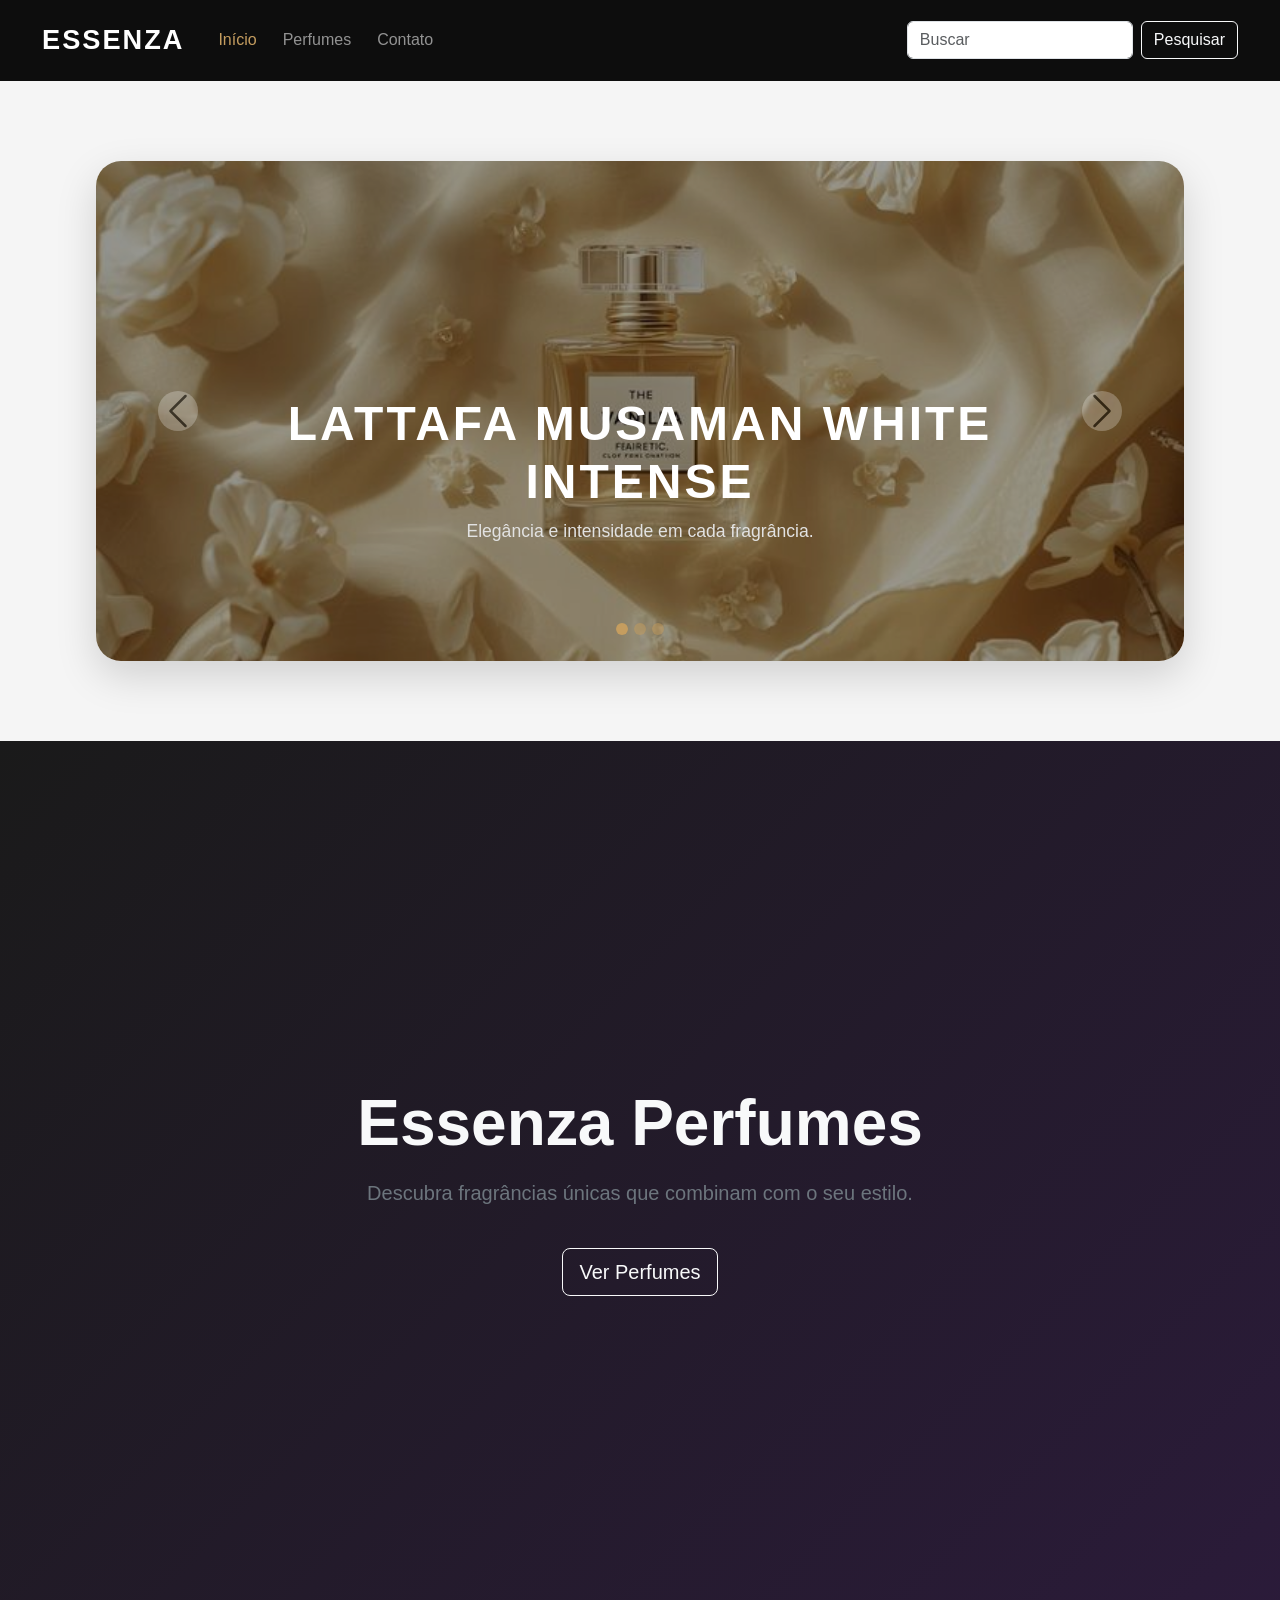
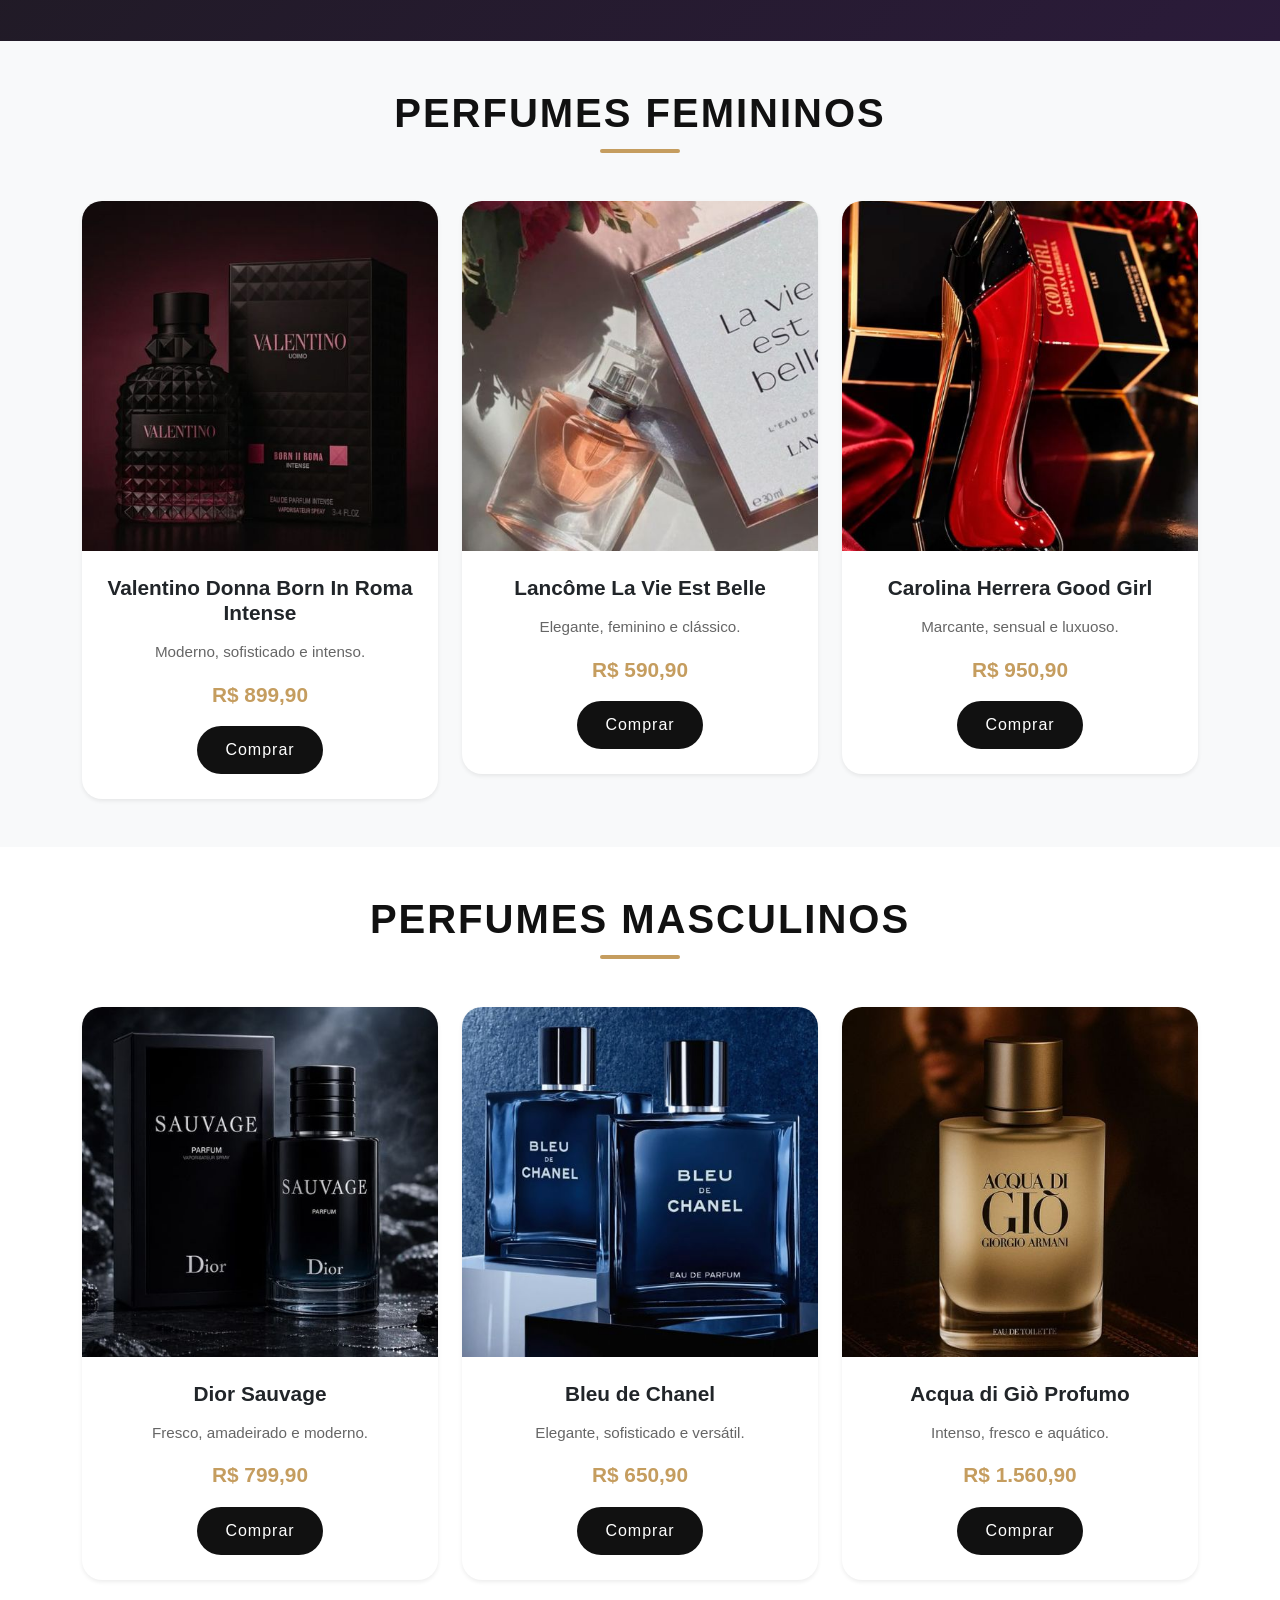
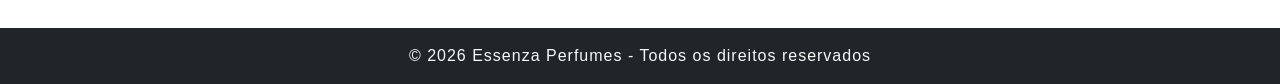
==== index.html @ 4d5aedb4 "Add files via upload" ====
<!DOCTYPE html>
<html lang="pt-br">

<head>
  <meta charset="UTF-8">
  <meta name="viewport" content="width=device-width, initial-scale=1.0">
  <title>Essenza Perfumes</title>

  <link href="https://cdn.jsdelivr.net/npm/bootstrap@5.3.8/dist/css/bootstrap.min.css" rel="stylesheet">

  <script src="https://cdn.jsdelivr.net/npm/bootstrap@5.3.8/dist/js/bootstrap.bundle.min.js"></script>
  <link rel="stylesheet" href="../css/style.css">
</head>

<body>
  <nav class="navbar navbar-expand-lg navbar-dark bg-dark">
    <div class="container-fluid">

      <a class="navbar-brand fw-bold" href="#">Essenza</a>

      <button class="navbar-toggler" type="button" data-bs-toggle="collapse" data-bs-target="#menu">
        <span class="navbar-toggler-icon"></span>
      </button>

      <div class="collapse navbar-collapse" id="menu">

        <ul class="navbar-nav me-auto mb-2 mb-lg-0">
          <li class="nav-item">
            <a class="nav-link active" href="#">Início</a>
          </li>
          <li class="nav-item">
            <a class="nav-link" href="#produtos">Perfumes</a>
          </li>
          <li class="nav-item">
            <a class="nav-link" href="./contato.html">Contato</a>
          </li>
        </ul>

        <form class="d-flex" role="search">
          <input class="form-control me-2" type="search" placeholder="Buscar">
          <button class="btn btn-outline-light" type="submit">Pesquisar</button>
        </form>

      </div>
    </div>
  </nav>
  <div class="carro">
    <div id="carouselExampleDark" class="carousel carousel-dark slide">
      <div class="carousel-indicators">
        <button type="button" data-bs-target="#carouselExampleDark" data-bs-slide-to="0" class="active"
          aria-current="true" aria-label="Slide 1"></button>
        <button type="button" data-bs-target="#carouselExampleDark" data-bs-slide-to="1" aria-label="Slide 2"></button>
        <button type="button" data-bs-target="#carouselExampleDark" data-bs-slide-to="2" aria-label="Slide 3"></button>
      </div>
      <div class="carousel-inner">
        <div class="carousel-item active" data-bs-interval="10000">
          <img src="../html/img/242209286205341033.jpg" class="d-block w-100" alt="...">
          <div class="carousel-caption d-none d-md-block">
            <h5>Lattafa Musaman White Intense</h5>
            <p>Elegância e intensidade em cada fragrância.</p>
          </div>
        </div>
        <div class="carousel-item" data-bs-interval="2000">
          <img src="../html/img/486881409741500310.jpg" class="d-block w-100" alt="...">
          <div class="carousel-caption d-none d-md-block">
            <h5>J'Dore Dior</h5>
            <p>Elegância e intensidade luxuoso em cada fragrância.</p>
          </div>
        </div>
        <div class="carousel-item">
          <img src="../html/img/Smell Good with these Luxury Perfume Collection That Smells Expensive ✨.jpg" class="d-block w-100" alt="...">
          <div class="carousel-caption d-none d-md-block">
            <h5>Valentino</h5>
            <p>Elegância e intensidade luxuoso em cada fragrância.</p>
          </div>
        </div>
      </div>
      <button class="carousel-control-prev" type="button" data-bs-target="#carouselExampleDark" data-bs-slide="prev">
        <span class="carousel-control-prev-icon" aria-hidden="true"></span>
        <span class="visually-hidden">Previous</span>
      </button>
      <button class="carousel-control-next" type="button" data-bs-target="#carouselExampleDark" data-bs-slide="next">
        <span class="carousel-control-next-icon" aria-hidden="true"></span>
        <span class="visually-hidden">Next</span>
      </button>
    </div>
  </div>
  <section class="bg-dark text-light text-center d-flex align-items-center"
    style="height: 100vh; background: linear-gradient(135deg, #1a1a1a, #2b1b3a);">

    <div class="container">

      <h1 class="display-3 fw-bold">
        Essenza Perfumes
      </h1>

      <p class="lead text-secondary mt-3">
        Descubra fragrâncias únicas que combinam com o seu estilo.
      </p>

      <a href="#produtos" class="btn btn-outline-light btn-lg mt-4">
        Ver Perfumes
      </a>


    </div>
  </section>
  <section id="produtos" class="py-5 bg-light">
    <div class="container text-center">

      <h2 class="mb-5 fw-bold">Perfumes Femininos</h2>

      <div class="row g-4">

        <div class="col-md-4">
          <div class="card shadow-sm">
            <img src="./img/Design sem nome (2).jpg" alt="">
            <div class="card-body">
              <h5 class="card-title">Valentino Donna Born In Roma Intense</h5>
              <p class="card-text">Moderno, sofisticado e intenso.</p>
              <p class="fw-bold text-dark">R$ 899,90</p>
              <a href="#" class="btn btn-dark">Comprar</a>
            </div>
          </div>
        </div>

        <div class="col-md-4">
          <div class="card shadow-sm">
            <img src="./img/Design sem nome (7).jpg" alt="">
            <div class="card-body">
              <h5 class="card-title">Lancôme La Vie Est Belle</h5>
              <p class="card-text">Elegante, feminino e clássico.</p>
              <p class="fw-bold text-dark">R$ 590,90</p>
              <a href="#" class="btn btn-dark">Comprar</a>
            </div>
          </div>
        </div>

        <div class="col-md-4">
          <div class="card shadow-sm">
            <img src="./img/Design sem nome (8).jpg" alt="">
            <div class="card-body">
              <h5 class="card-title">Carolina Herrera Good Girl</h5>
              <p class="card-text">Marcante, sensual e luxuoso.</p>
              <p class="fw-bold text-dark">R$ 950,90</p>
              <a href="#" class="btn btn-dark">Comprar</a>
            </div>
          </div>
        </div>

      </div>

    </div>
  </section>
  <section id="masculinos" class="py-5 bg-white">
    <div class="container text-center">

      <h2 class="mb-5 fw-bold">Perfumes Masculinos</h2>

      <div class="row g-4">

        <div class="col-md-4">
          <div class="card shadow-sm">
            <img src="./img/Design sem nome (9).jpg" alt="">
            <div class="card-body">
              <h5 class="card-title">Dior Sauvage</h5>
              <p class="card-text">Fresco, amadeirado e moderno.</p>
              <p class="fw-bold text-dark">R$ 799,90</p>
              <a href="#" class="btn btn-dark">Comprar</a>
            </div>
          </div>
        </div>

        <div class="col-md-4">
          <div class="card shadow-sm">
            <img src="./img/Design sem nome (10).jpg" alt="">
            <div class="card-body">
              <h5 class="card-title">Bleu de Chanel</h5>
              <p class="card-text">Elegante, sofisticado e versátil.</p>
              <p class="fw-bold text-dark">R$ 650,90</p>
              <a href="#" class="btn btn-dark">Comprar</a>
            </div>
          </div>
        </div>

        <div class="col-md-4">
          <div class="card shadow-sm">
            <img src="./img/Design sem nome (11).jpg" alt="">
            <div class="card-body">
              <h5 class="card-title">Acqua di Giò Profumo</h5>
              <p class="card-text">Intenso, fresco e aquático.</p>
              <p class="fw-bold text-dark">R$ 1.560,90</p>
              <a href="#" class="btn btn-dark">Comprar</a>
            </div>
          </div>
        </div>

      </div>
      <!-- FOOTER -->
    </div>
  </section>
  <footer class="bg-dark text-light text-center py-3">
    <p class="mb-0">&copy; 2026 Essenza Perfumes - Todos os direitos reservados</p>
  </footer>

</body>

</html>
---- css/style.css ----
/* =========================
   RESET
========================= */
* {
  margin: 0;
  padding: 0;
  box-sizing: border-box;
}

/* =========================
   BODY
========================= */
body {
  font-family: Arial, sans-serif;
  background-color: #f5f5f5;
  color: #111;
  scroll-behavior: smooth;
}

/* =========================
   NAVBAR
========================= */
.navbar {
  background: rgba(0, 0, 0, 0.95) !important;
  padding: 15px 30px;
  backdrop-filter: blur(10px);
}

.navbar-brand {
  font-size: 1.7rem;
  letter-spacing: 2px;
  text-transform: uppercase;
}

.nav-link {
  transition: 0.3s;
  margin-left: 10px;
  position: relative;
}

.nav-link:hover,
.nav-link.active {
  color: #c59d5f !important;
}

.nav-link::after {
  content: "";
  position: absolute;
  left: 0;
  bottom: -3px;
  width: 0%;
  height: 2px;
  background: #c59d5f;
  transition: 0.3s;
}

.nav-link:hover::after {
  width: 100%;
}

/* =========================
   HERO SECTION
========================= */
.hero {
  height: 100vh;

  background:
    linear-gradient(rgba(0, 0, 0, 0.65),
    rgba(0, 0, 0, 0.75)),
    url('./img/banner.jpg');

  background-size: cover;
  background-position: center;

  color: white;

  display: flex;
  align-items: center;
  justify-content: center;

  text-align: center;

  padding: 20px;
}

.hero h1 {
  font-size: 4rem;
  font-weight: bold;
  letter-spacing: 3px;
  text-transform: uppercase;
}

.hero p {
  color: #d8d8d8;
  font-size: 1.2rem;
  margin-top: 20px;
}

.hero .btn {
  margin-top: 30px;
  padding: 14px 35px;
  border-radius: 40px;
  transition: 0.3s;
  letter-spacing: 1px;
  font-weight: bold;
}

.hero .btn:hover {
  background: #c59d5f;
  border-color: #c59d5f;
  color: black;
  transform: scale(1.05);
}

/* =========================
   TITULOS
========================= */
h2 {
  font-size: 2.5rem;
  margin-bottom: 40px;
  position: relative;
  text-transform: uppercase;
  letter-spacing: 2px;
}

h2::after {
  content: "";
  width: 80px;
  height: 4px;
  background: #c59d5f;
  display: block;
  margin: 12px auto;
  border-radius: 10px;
}

/* =========================
   SECTIONS
========================= */
#produtos,
#masculinos {
  padding-top: 90px;
  padding-bottom: 90px;
}

/* =========================
   CARDS
========================= */
.card {
  border: none;
  border-radius: 20px;
  overflow: hidden;
  transition: 0.4s;
  background: white;
}

.card:hover {
  transform: translateY(-10px);
  box-shadow: 0 18px 35px rgba(0, 0, 0, 0.15);
}

/* =========================
   IMAGENS
========================= */
.card img {
  width: 100%;
  height: 350px;
  object-fit: cover;
  transition: 0.4s;
}

.card:hover img {
  transform: scale(1.05);
}

/* =========================
   CARD BODY
========================= */
.card-body {
  padding: 25px;
}

.card-title {
  font-size: 1.3rem;
  font-weight: bold;
}

.card-text {
  color: #666;
  margin: 15px 0;
  font-size: 0.95rem;
}

/* =========================
   PREÇOS
========================= */
.fw-bold.text-dark {
  color: #c59d5f !important;
  font-size: 1.3rem;
}

/* =========================
   BOTÕES
========================= */
.btn-dark {
  background: #111;
  border: none;
  border-radius: 40px;
  padding: 12px 28px;
  transition: 0.3s;
  letter-spacing: 1px;
}

.btn-dark:hover {
  background: #c59d5f;
  color: black;
  transform: scale(1.03);
}

/* =========================
   FOOTER
========================= */
footer {
  background: #111;
  color: white;
  padding: 20px;
  letter-spacing: 1px;
}

footer p {
  margin: 0;
}

/* =========================
   RESPONSIVIDADE
========================= */
@media (max-width: 992px) {

  .hero h1 {
    font-size: 3rem;
  }

  .hero p {
    font-size: 1rem;
  }

  .card img {
    height: 300px;
  }
}

@media (max-width: 768px) {

  .hero {
    height: 90vh;
  }

  .hero h1 {
    font-size: 2.5rem;
  }

  .hero p {
    font-size: 1rem;
  }

  h2 {
    font-size: 2rem;
  }

  .card img {
    height: 260px;
  }

  .navbar {
    padding: 12px 20px;
  }
}

@media (max-width: 576px) {

  .navbar-brand {
    font-size: 1.3rem;
  }

  .hero h1 {
    font-size: 2rem;
  }

  .hero p {
    font-size: 0.95rem;
  }

  .hero .btn {
    width: 100%;
  }

  .card img {
    height: 220px;
  }

  h2 {
    font-size: 1.7rem;
  }
}
/* =========================
   CAROUSEL SHOWCASE
========================= */

.carro {
  padding: 80px 0;
  background: #f5f5f5;
}

/* CONTAINER */

#carouselExampleDark {
  width: 85%;
  margin: auto;

  border-radius: 25px;
  overflow: hidden;

  box-shadow: 0 15px 40px rgba(0, 0, 0, 0.15);
}

/* IMAGENS */

.carousel-item img {
  height: 500px;
  object-fit: cover;
  filter: brightness(60%);
}

/* TEXTO */

.carousel-caption {
  bottom: 80px;
}

.carousel-caption h5 {
  font-size: 3rem;
  font-weight: bold;
  color: white;
  text-transform: uppercase;
  letter-spacing: 3px;
}

.carousel-caption p {
  font-size: 1.1rem;
  color: #e2e2e2;
}

/* BOTÕES */

.carousel-control-prev-icon,
.carousel-control-next-icon {
  background-color: rgba(0,0,0,0.5);
  border-radius: 50%;
  padding: 20px;
}

/* INDICADORES */

.carousel-indicators button {
  width: 12px !important;
  height: 12px !important;
  border-radius: 50%;
  background-color: #c59d5f !important;
}

/* RESPONSIVIDADE */

@media (max-width: 992px) {

  #carouselExampleDark {
    width: 95%;
  }

  .carousel-item img {
    height: 400px;
  }

  .carousel-caption h5 {
    font-size: 2rem;
  }
}

@media (max-width: 768px) {

  .carousel-item img {
    height: 300px;
  }

  .carousel-caption {
    bottom: 30px;
  }

  .carousel-caption h5 {
    font-size: 1.5rem;
  }

  .carousel-caption p {
    font-size: 0.9rem;
  }
}
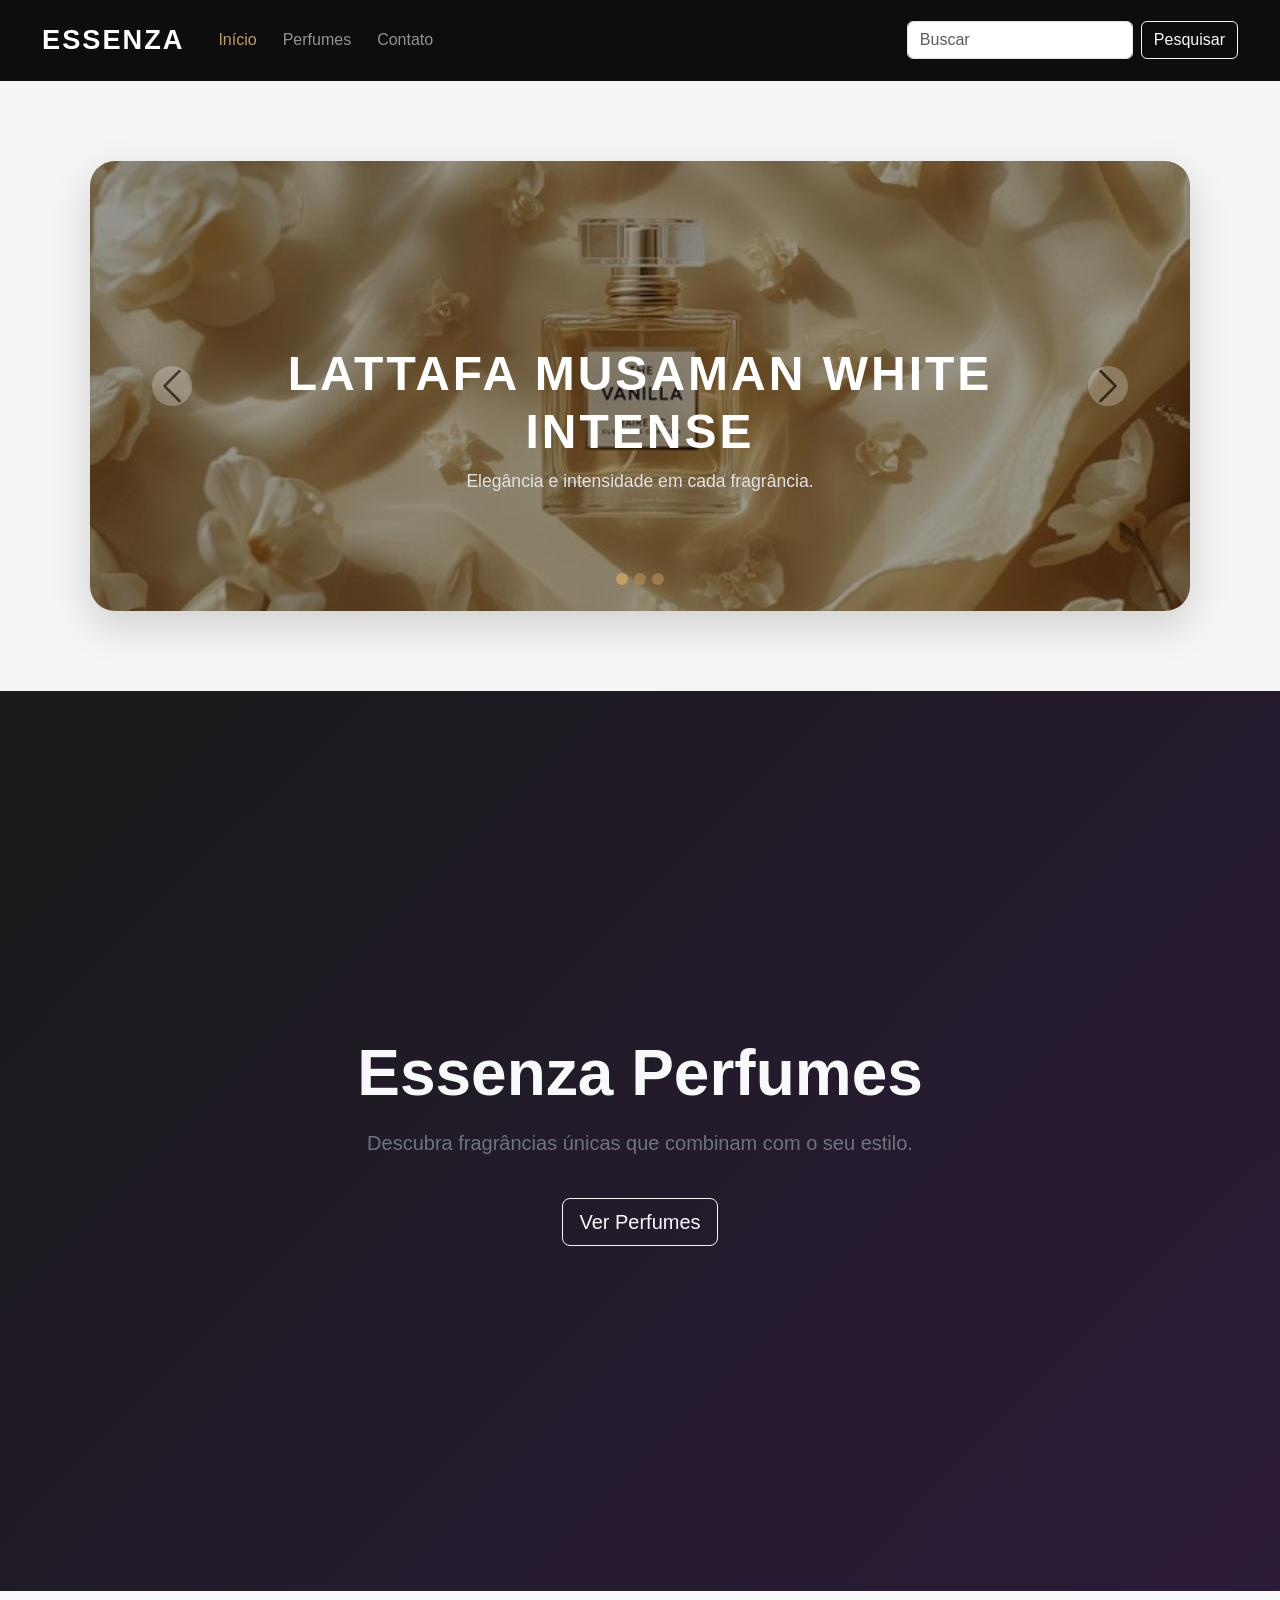
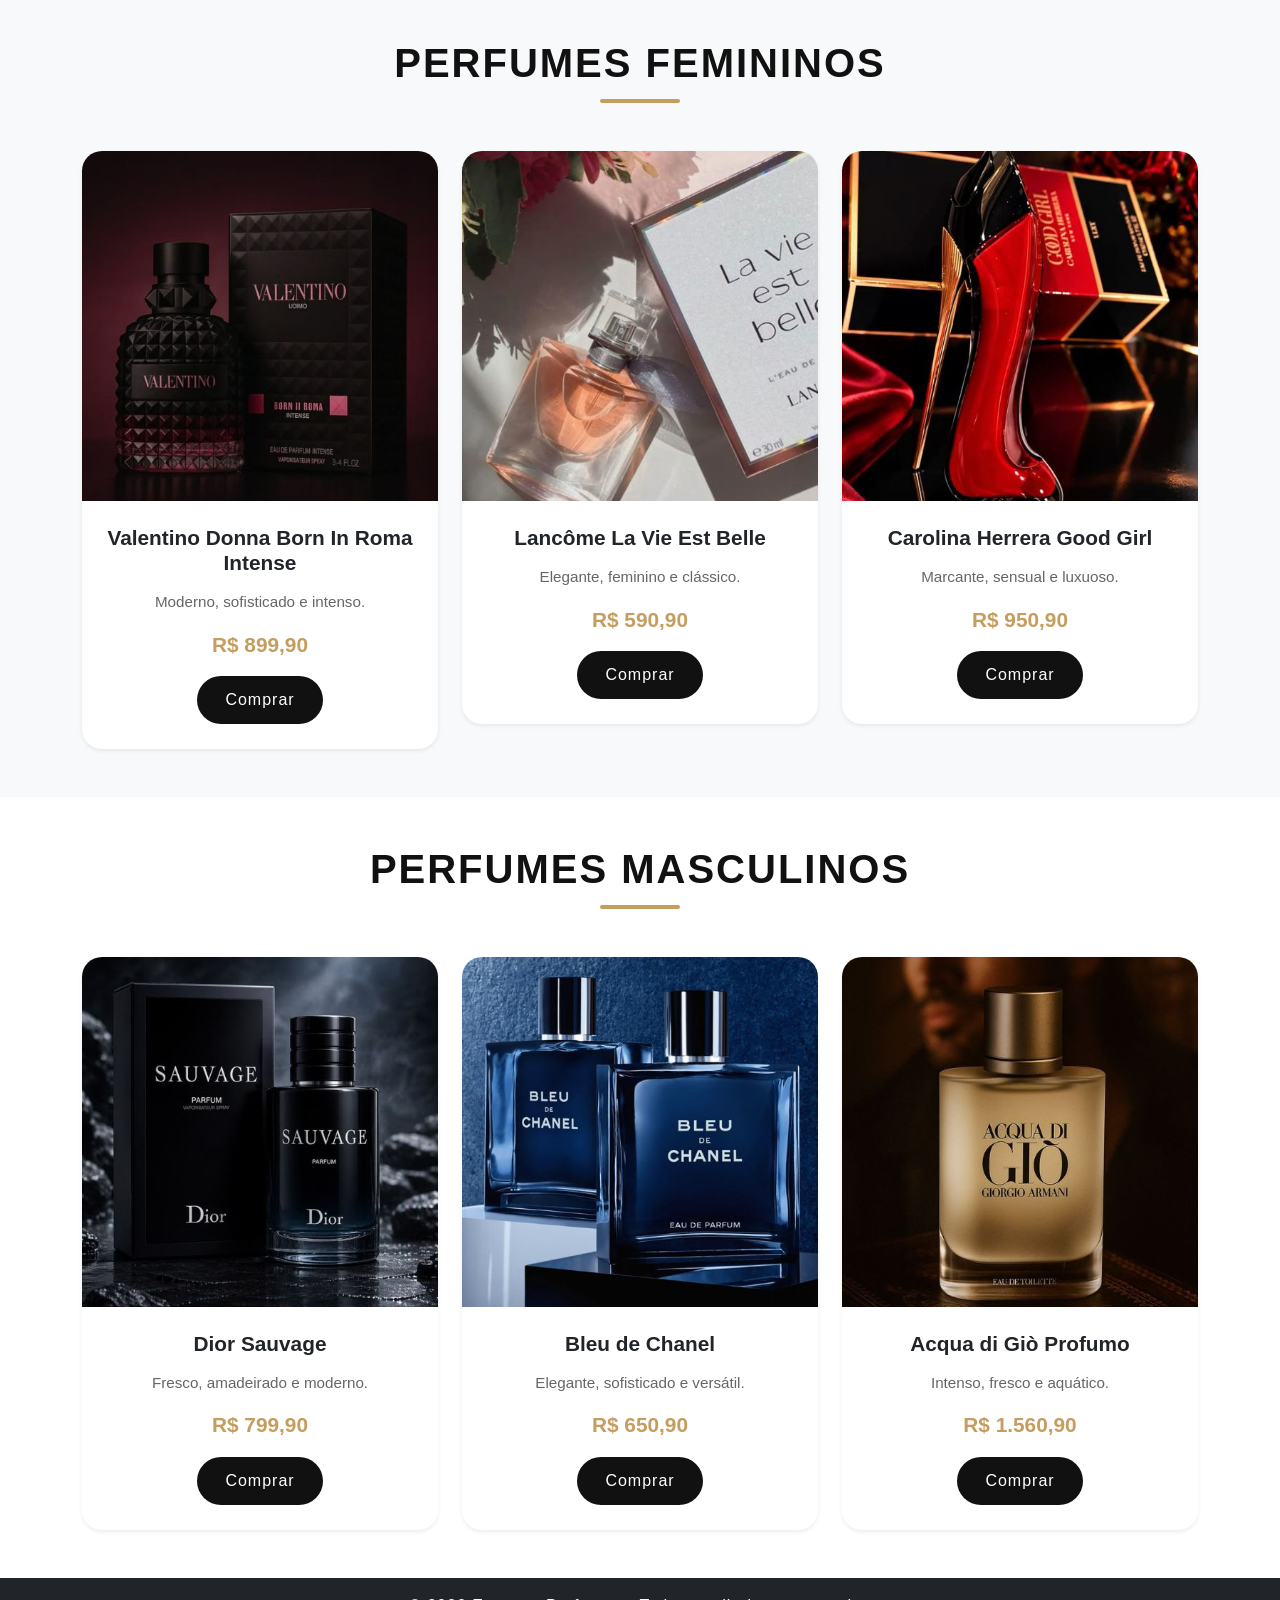
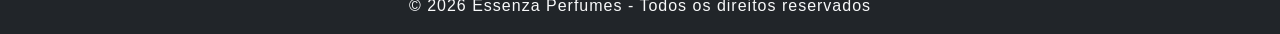
==== commit 6e503aea: "ultimos ajustes" ====
--- a/index.html
+++ b/index.html
@@ -1,208 +1,208 @@
-<!DOCTYPE html>
-<html lang="pt-br">
-
-<head>
-  <meta charset="UTF-8">
-  <meta name="viewport" content="width=device-width, initial-scale=1.0">
-  <title>Essenza Perfumes</title>
-
-  <link href="https://cdn.jsdelivr.net/npm/bootstrap@5.3.8/dist/css/bootstrap.min.css" rel="stylesheet">
-
-  <script src="https://cdn.jsdelivr.net/npm/bootstrap@5.3.8/dist/js/bootstrap.bundle.min.js"></script>
-  <link rel="stylesheet" href="../css/style.css">
-</head>
-
-<body>
-  <nav class="navbar navbar-expand-lg navbar-dark bg-dark">
-    <div class="container-fluid">
-
-      <a class="navbar-brand fw-bold" href="#">Essenza</a>
-
-      <button class="navbar-toggler" type="button" data-bs-toggle="collapse" data-bs-target="#menu">
-        <span class="navbar-toggler-icon"></span>
-      </button>
-
-      <div class="collapse navbar-collapse" id="menu">
-
-        <ul class="navbar-nav me-auto mb-2 mb-lg-0">
-          <li class="nav-item">
-            <a class="nav-link active" href="#">Início</a>
-          </li>
-          <li class="nav-item">
-            <a class="nav-link" href="#produtos">Perfumes</a>
-          </li>
-          <li class="nav-item">
-            <a class="nav-link" href="./contato.html">Contato</a>
-          </li>
-        </ul>
-
-        <form class="d-flex" role="search">
-          <input class="form-control me-2" type="search" placeholder="Buscar">
-          <button class="btn btn-outline-light" type="submit">Pesquisar</button>
-        </form>
-
-      </div>
-    </div>
-  </nav>
-  <div class="carro">
-    <div id="carouselExampleDark" class="carousel carousel-dark slide">
-      <div class="carousel-indicators">
-        <button type="button" data-bs-target="#carouselExampleDark" data-bs-slide-to="0" class="active"
-          aria-current="true" aria-label="Slide 1"></button>
-        <button type="button" data-bs-target="#carouselExampleDark" data-bs-slide-to="1" aria-label="Slide 2"></button>
-        <button type="button" data-bs-target="#carouselExampleDark" data-bs-slide-to="2" aria-label="Slide 3"></button>
-      </div>
-      <div class="carousel-inner">
-        <div class="carousel-item active" data-bs-interval="10000">
-          <img src="../html/img/242209286205341033.jpg" class="d-block w-100" alt="...">
-          <div class="carousel-caption d-none d-md-block">
-            <h5>Lattafa Musaman White Intense</h5>
-            <p>Elegância e intensidade em cada fragrância.</p>
-          </div>
-        </div>
-        <div class="carousel-item" data-bs-interval="2000">
-          <img src="../html/img/486881409741500310.jpg" class="d-block w-100" alt="...">
-          <div class="carousel-caption d-none d-md-block">
-            <h5>J'Dore Dior</h5>
-            <p>Elegância e intensidade luxuoso em cada fragrância.</p>
-          </div>
-        </div>
-        <div class="carousel-item">
-          <img src="../html/img/Smell Good with these Luxury Perfume Collection That Smells Expensive ✨.jpg" class="d-block w-100" alt="...">
-          <div class="carousel-caption d-none d-md-block">
-            <h5>Valentino</h5>
-            <p>Elegância e intensidade luxuoso em cada fragrância.</p>
-          </div>
-        </div>
-      </div>
-      <button class="carousel-control-prev" type="button" data-bs-target="#carouselExampleDark" data-bs-slide="prev">
-        <span class="carousel-control-prev-icon" aria-hidden="true"></span>
-        <span class="visually-hidden">Previous</span>
-      </button>
-      <button class="carousel-control-next" type="button" data-bs-target="#carouselExampleDark" data-bs-slide="next">
-        <span class="carousel-control-next-icon" aria-hidden="true"></span>
-        <span class="visually-hidden">Next</span>
-      </button>
-    </div>
-  </div>
-  <section class="bg-dark text-light text-center d-flex align-items-center"
-    style="height: 100vh; background: linear-gradient(135deg, #1a1a1a, #2b1b3a);">
-
-    <div class="container">
-
-      <h1 class="display-3 fw-bold">
-        Essenza Perfumes
-      </h1>
-
-      <p class="lead text-secondary mt-3">
-        Descubra fragrâncias únicas que combinam com o seu estilo.
-      </p>
-
-      <a href="#produtos" class="btn btn-outline-light btn-lg mt-4">
-        Ver Perfumes
-      </a>
-
-
-    </div>
-  </section>
-  <section id="produtos" class="py-5 bg-light">
-    <div class="container text-center">
-
-      <h2 class="mb-5 fw-bold">Perfumes Femininos</h2>
-
-      <div class="row g-4">
-
-        <div class="col-md-4">
-          <div class="card shadow-sm">
-            <img src="./img/Design sem nome (2).jpg" alt="">
-            <div class="card-body">
-              <h5 class="card-title">Valentino Donna Born In Roma Intense</h5>
-              <p class="card-text">Moderno, sofisticado e intenso.</p>
-              <p class="fw-bold text-dark">R$ 899,90</p>
-              <a href="#" class="btn btn-dark">Comprar</a>
-            </div>
-          </div>
-        </div>
-
-        <div class="col-md-4">
-          <div class="card shadow-sm">
-            <img src="./img/Design sem nome (7).jpg" alt="">
-            <div class="card-body">
-              <h5 class="card-title">Lancôme La Vie Est Belle</h5>
-              <p class="card-text">Elegante, feminino e clássico.</p>
-              <p class="fw-bold text-dark">R$ 590,90</p>
-              <a href="#" class="btn btn-dark">Comprar</a>
-            </div>
-          </div>
-        </div>
-
-        <div class="col-md-4">
-          <div class="card shadow-sm">
-            <img src="./img/Design sem nome (8).jpg" alt="">
-            <div class="card-body">
-              <h5 class="card-title">Carolina Herrera Good Girl</h5>
-              <p class="card-text">Marcante, sensual e luxuoso.</p>
-              <p class="fw-bold text-dark">R$ 950,90</p>
-              <a href="#" class="btn btn-dark">Comprar</a>
-            </div>
-          </div>
-        </div>
-
-      </div>
-
-    </div>
-  </section>
-  <section id="masculinos" class="py-5 bg-white">
-    <div class="container text-center">
-
-      <h2 class="mb-5 fw-bold">Perfumes Masculinos</h2>
-
-      <div class="row g-4">
-
-        <div class="col-md-4">
-          <div class="card shadow-sm">
-            <img src="./img/Design sem nome (9).jpg" alt="">
-            <div class="card-body">
-              <h5 class="card-title">Dior Sauvage</h5>
-              <p class="card-text">Fresco, amadeirado e moderno.</p>
-              <p class="fw-bold text-dark">R$ 799,90</p>
-              <a href="#" class="btn btn-dark">Comprar</a>
-            </div>
-          </div>
-        </div>
-
-        <div class="col-md-4">
-          <div class="card shadow-sm">
-            <img src="./img/Design sem nome (10).jpg" alt="">
-            <div class="card-body">
-              <h5 class="card-title">Bleu de Chanel</h5>
-              <p class="card-text">Elegante, sofisticado e versátil.</p>
-              <p class="fw-bold text-dark">R$ 650,90</p>
-              <a href="#" class="btn btn-dark">Comprar</a>
-            </div>
-          </div>
-        </div>
-
-        <div class="col-md-4">
-          <div class="card shadow-sm">
-            <img src="./img/Design sem nome (11).jpg" alt="">
-            <div class="card-body">
-              <h5 class="card-title">Acqua di Giò Profumo</h5>
-              <p class="card-text">Intenso, fresco e aquático.</p>
-              <p class="fw-bold text-dark">R$ 1.560,90</p>
-              <a href="#" class="btn btn-dark">Comprar</a>
-            </div>
-          </div>
-        </div>
-
-      </div>
-      <!-- FOOTER -->
-    </div>
-  </section>
-  <footer class="bg-dark text-light text-center py-3">
-    <p class="mb-0">&copy; 2026 Essenza Perfumes - Todos os direitos reservados</p>
-  </footer>
-
-</body>
-
+<!DOCTYPE html>
+<html lang="pt-br">
+
+<head>
+  <meta charset="UTF-8">
+  <meta name="viewport" content="width=device-width, initial-scale=1.0">
+  <title>Essenza Perfumes</title>
+
+  <link href="https://cdn.jsdelivr.net/npm/bootstrap@5.3.8/dist/css/bootstrap.min.css" rel="stylesheet">
+
+  <script src="https://cdn.jsdelivr.net/npm/bootstrap@5.3.8/dist/js/bootstrap.bundle.min.js"></script>
+  <link rel="stylesheet" href="../css/style.css">
+</head>
+
+<body>
+  <nav class="navbar navbar-expand-lg navbar-dark bg-dark">
+    <div class="container-fluid">
+
+      <a class="navbar-brand fw-bold" href="./index.html">Essenza</a>
+
+      <button class="navbar-toggler" type="button" data-bs-toggle="collapse" data-bs-target="#menu">
+        <span class="navbar-toggler-icon"></span>
+      </button>
+
+      <div class="collapse navbar-collapse" id="menu">
+
+        <ul class="navbar-nav me-auto mb-2 mb-lg-0">
+          <li class="nav-item">
+            <a class="nav-link active" href="./index.html">Início</a>
+          </li>
+          <li class="nav-item">
+            <a class="nav-link" href="#produtos">Perfumes</a>
+          </li>
+          <li class="nav-item">
+            <a class="nav-link" href="./html/contato.html">Contato</a>
+          </li>
+        </ul>
+
+        <form class="d-flex" role="search">
+          <input class="form-control me-2" type="search" placeholder="Buscar">
+          <button class="btn btn-outline-light" type="submit">Pesquisar</button>
+        </form>
+
+      </div>
+    </div>
+  </nav>
+  <div class="carro">
+    <div id="carouselExampleDark" class="carousel carousel-dark slide">
+      <div class="carousel-indicators">
+        <button type="button" data-bs-target="#carouselExampleDark" data-bs-slide-to="0" class="active"
+          aria-current="true" aria-label="Slide 1"></button>
+        <button type="button" data-bs-target="#carouselExampleDark" data-bs-slide-to="1" aria-label="Slide 2"></button>
+        <button type="button" data-bs-target="#carouselExampleDark" data-bs-slide-to="2" aria-label="Slide 3"></button>
+      </div>
+      <div class="carousel-inner">
+        <div class="carousel-item active" data-bs-interval="10000">
+          <img src="./img/242209286205341033.jpg" class="d-block w-100" alt="...">
+          <div class="carousel-caption d-none d-md-block">
+            <h5>Lattafa Musaman White Intense</h5>
+            <p>Elegância e intensidade em cada fragrância.</p>
+          </div>
+        </div>
+        <div class="carousel-item" data-bs-interval="2000">
+          <img src="./img/486881409741500310.jpg" class="d-block w-100" alt="...">
+          <div class="carousel-caption d-none d-md-block">
+            <h5>J'Dore Dior</h5>
+            <p>Elegância e intensidade luxuoso em cada fragrância.</p>
+          </div>
+        </div>
+        <div class="carousel-item">
+          <img src="./img/Smell Good with these Luxury Perfume Collection That Smells Expensive ✨.jpg" class="d-block w-100" alt="...">
+          <div class="carousel-caption d-none d-md-block">
+            <h5>Valentino</h5>
+            <p>Elegância e intensidade luxuoso em cada fragrância.</p>
+          </div>
+        </div>
+      </div>
+      <button class="carousel-control-prev" type="button" data-bs-target="#carouselExampleDark" data-bs-slide="prev">
+        <span class="carousel-control-prev-icon" aria-hidden="true"></span>
+        <span class="visually-hidden">Previous</span>
+      </button>
+      <button class="carousel-control-next" type="button" data-bs-target="#carouselExampleDark" data-bs-slide="next">
+        <span class="carousel-control-next-icon" aria-hidden="true"></span>
+        <span class="visually-hidden">Next</span>
+      </button>
+    </div>
+  </div>
+  <section class="bg-dark text-light text-center d-flex align-items-center"
+    style="height: 100vh; background: linear-gradient(135deg, #1a1a1a, #2b1b3a);">
+
+    <div class="container">
+
+      <h1 class="display-3 fw-bold">
+        Essenza Perfumes
+      </h1>
+
+      <p class="lead text-secondary mt-3">
+        Descubra fragrâncias únicas que combinam com o seu estilo.
+      </p>
+
+      <a href="#produtos" class="btn btn-outline-light btn-lg mt-4">
+        Ver Perfumes
+      </a>
+
+
+    </div>
+  </section>
+  <section id="produtos" class="py-5 bg-light">
+    <div class="container text-center">
+
+      <h2 class="mb-5 fw-bold">Perfumes Femininos</h2>
+
+      <div class="row g-4">
+
+        <div class="col-md-4">
+          <div class="card shadow-sm">
+            <img src="./img/Design sem nome (2).jpg" alt="">
+            <div class="card-body">
+              <h5 class="card-title">Valentino Donna Born In Roma Intense</h5>
+              <p class="card-text">Moderno, sofisticado e intenso.</p>
+              <p class="fw-bold text-dark">R$ 899,90</p>
+              <a href="#" class="btn btn-dark">Comprar</a>
+            </div>
+          </div>
+        </div>
+
+        <div class="col-md-4">
+          <div class="card shadow-sm">
+            <img src="./img/Design sem nome (7).jpg" alt="">
+            <div class="card-body">
+              <h5 class="card-title">Lancôme La Vie Est Belle</h5>
+              <p class="card-text">Elegante, feminino e clássico.</p>
+              <p class="fw-bold text-dark">R$ 590,90</p>
+              <a href="#" class="btn btn-dark">Comprar</a>
+            </div>
+          </div>
+        </div>
+
+        <div class="col-md-4">
+          <div class="card shadow-sm">
+            <img src="./img/Design sem nome (8).jpg" alt="">
+            <div class="card-body">
+              <h5 class="card-title">Carolina Herrera Good Girl</h5>
+              <p class="card-text">Marcante, sensual e luxuoso.</p>
+              <p class="fw-bold text-dark">R$ 950,90</p>
+              <a href="#" class="btn btn-dark">Comprar</a>
+            </div>
+          </div>
+        </div>
+
+      </div>
+
+    </div>
+  </section>
+  <section id="masculinos" class="py-5 bg-white">
+    <div class="container text-center">
+
+      <h2 class="mb-5 fw-bold">Perfumes Masculinos</h2>
+
+      <div class="row g-4">
+
+        <div class="col-md-4">
+          <div class="card shadow-sm">
+            <img src="./img/Design sem nome (9).jpg" alt="">
+            <div class="card-body">
+              <h5 class="card-title">Dior Sauvage</h5>
+              <p class="card-text">Fresco, amadeirado e moderno.</p>
+              <p class="fw-bold text-dark">R$ 799,90</p>
+              <a href="#" class="btn btn-dark">Comprar</a>
+            </div>
+          </div>
+        </div>
+
+        <div class="col-md-4">
+          <div class="card shadow-sm">
+            <img src="./img/Design sem nome (10).jpg" alt="">
+            <div class="card-body">
+              <h5 class="card-title">Bleu de Chanel</h5>
+              <p class="card-text">Elegante, sofisticado e versátil.</p>
+              <p class="fw-bold text-dark">R$ 650,90</p>
+              <a href="#" class="btn btn-dark">Comprar</a>
+            </div>
+          </div>
+        </div>
+
+        <div class="col-md-4">
+          <div class="card shadow-sm">
+            <img src="./img/Design sem nome (11).jpg" alt="">
+            <div class="card-body">
+              <h5 class="card-title">Acqua di Giò Profumo</h5>
+              <p class="card-text">Intenso, fresco e aquático.</p>
+              <p class="fw-bold text-dark">R$ 1.560,90</p>
+              <a href="#" class="btn btn-dark">Comprar</a>
+            </div>
+          </div>
+        </div>
+
+      </div>
+      <!-- FOOTER -->
+    </div>
+  </section>
+  <footer class="bg-dark text-light text-center py-3">
+    <p class="mb-0">&copy; 2026 Essenza Perfumes - Todos os direitos reservados</p>
+  </footer>
+
+</body>
+
 </html>
--- a/css/style.css
+++ b/css/style.css
@@ -1,404 +1,404 @@
-/* =========================
-   RESET
-========================= */
-* {
-  margin: 0;
-  padding: 0;
-  box-sizing: border-box;
-}
-
-/* =========================
-   BODY
-========================= */
-body {
-  font-family: Arial, sans-serif;
-  background-color: #f5f5f5;
-  color: #111;
-  scroll-behavior: smooth;
-}
-
-/* =========================
-   NAVBAR
-========================= */
-.navbar {
-  background: rgba(0, 0, 0, 0.95) !important;
-  padding: 15px 30px;
-  backdrop-filter: blur(10px);
-}
-
-.navbar-brand {
-  font-size: 1.7rem;
-  letter-spacing: 2px;
-  text-transform: uppercase;
-}
-
-.nav-link {
-  transition: 0.3s;
-  margin-left: 10px;
-  position: relative;
-}
-
-.nav-link:hover,
-.nav-link.active {
-  color: #c59d5f !important;
-}
-
-.nav-link::after {
-  content: "";
-  position: absolute;
-  left: 0;
-  bottom: -3px;
-  width: 0%;
-  height: 2px;
-  background: #c59d5f;
-  transition: 0.3s;
-}
-
-.nav-link:hover::after {
-  width: 100%;
-}
-
-/* =========================
-   HERO SECTION
-========================= */
-.hero {
-  height: 100vh;
-
-  background:
-    linear-gradient(rgba(0, 0, 0, 0.65),
-    rgba(0, 0, 0, 0.75)),
-    url('./img/banner.jpg');
-
-  background-size: cover;
-  background-position: center;
-
-  color: white;
-
-  display: flex;
-  align-items: center;
-  justify-content: center;
-
-  text-align: center;
-
-  padding: 20px;
-}
-
-.hero h1 {
-  font-size: 4rem;
-  font-weight: bold;
-  letter-spacing: 3px;
-  text-transform: uppercase;
-}
-
-.hero p {
-  color: #d8d8d8;
-  font-size: 1.2rem;
-  margin-top: 20px;
-}
-
-.hero .btn {
-  margin-top: 30px;
-  padding: 14px 35px;
-  border-radius: 40px;
-  transition: 0.3s;
-  letter-spacing: 1px;
-  font-weight: bold;
-}
-
-.hero .btn:hover {
-  background: #c59d5f;
-  border-color: #c59d5f;
-  color: black;
-  transform: scale(1.05);
-}
-
-/* =========================
-   TITULOS
-========================= */
-h2 {
-  font-size: 2.5rem;
-  margin-bottom: 40px;
-  position: relative;
-  text-transform: uppercase;
-  letter-spacing: 2px;
-}
-
-h2::after {
-  content: "";
-  width: 80px;
-  height: 4px;
-  background: #c59d5f;
-  display: block;
-  margin: 12px auto;
-  border-radius: 10px;
-}
-
-/* =========================
-   SECTIONS
-========================= */
-#produtos,
-#masculinos {
-  padding-top: 90px;
-  padding-bottom: 90px;
-}
-
-/* =========================
-   CARDS
-========================= */
-.card {
-  border: none;
-  border-radius: 20px;
-  overflow: hidden;
-  transition: 0.4s;
-  background: white;
-}
-
-.card:hover {
-  transform: translateY(-10px);
-  box-shadow: 0 18px 35px rgba(0, 0, 0, 0.15);
-}
-
-/* =========================
-   IMAGENS
-========================= */
-.card img {
-  width: 100%;
-  height: 350px;
-  object-fit: cover;
-  transition: 0.4s;
-}
-
-.card:hover img {
-  transform: scale(1.05);
-}
-
-/* =========================
-   CARD BODY
-========================= */
-.card-body {
-  padding: 25px;
-}
-
-.card-title {
-  font-size: 1.3rem;
-  font-weight: bold;
-}
-
-.card-text {
-  color: #666;
-  margin: 15px 0;
-  font-size: 0.95rem;
-}
-
-/* =========================
-   PREÇOS
-========================= */
-.fw-bold.text-dark {
-  color: #c59d5f !important;
-  font-size: 1.3rem;
-}
-
-/* =========================
-   BOTÕES
-========================= */
-.btn-dark {
-  background: #111;
-  border: none;
-  border-radius: 40px;
-  padding: 12px 28px;
-  transition: 0.3s;
-  letter-spacing: 1px;
-}
-
-.btn-dark:hover {
-  background: #c59d5f;
-  color: black;
-  transform: scale(1.03);
-}
-
-/* =========================
-   FOOTER
-========================= */
-footer {
-  background: #111;
-  color: white;
-  padding: 20px;
-  letter-spacing: 1px;
-}
-
-footer p {
-  margin: 0;
-}
-
-/* =========================
-   RESPONSIVIDADE
-========================= */
-@media (max-width: 992px) {
-
-  .hero h1 {
-    font-size: 3rem;
-  }
-
-  .hero p {
-    font-size: 1rem;
-  }
-
-  .card img {
-    height: 300px;
-  }
-}
-
-@media (max-width: 768px) {
-
-  .hero {
-    height: 90vh;
-  }
-
-  .hero h1 {
-    font-size: 2.5rem;
-  }
-
-  .hero p {
-    font-size: 1rem;
-  }
-
-  h2 {
-    font-size: 2rem;
-  }
-
-  .card img {
-    height: 260px;
-  }
-
-  .navbar {
-    padding: 12px 20px;
-  }
-}
-
-@media (max-width: 576px) {
-
-  .navbar-brand {
-    font-size: 1.3rem;
-  }
-
-  .hero h1 {
-    font-size: 2rem;
-  }
-
-  .hero p {
-    font-size: 0.95rem;
-  }
-
-  .hero .btn {
-    width: 100%;
-  }
-
-  .card img {
-    height: 220px;
-  }
-
-  h2 {
-    font-size: 1.7rem;
-  }
-}
-/* =========================
-   CAROUSEL SHOWCASE
-========================= */
-
-.carro {
-  padding: 80px 0;
-  background: #f5f5f5;
-}
-
-/* CONTAINER */
-
-#carouselExampleDark {
-  width: 85%;
-  margin: auto;
-
-  border-radius: 25px;
-  overflow: hidden;
-
-  box-shadow: 0 15px 40px rgba(0, 0, 0, 0.15);
-}
-
-/* IMAGENS */
-
-.carousel-item img {
-  height: 500px;
-  object-fit: cover;
-  filter: brightness(60%);
-}
-
-/* TEXTO */
-
-.carousel-caption {
-  bottom: 80px;
-}
-
-.carousel-caption h5 {
-  font-size: 3rem;
-  font-weight: bold;
-  color: white;
-  text-transform: uppercase;
-  letter-spacing: 3px;
-}
-
-.carousel-caption p {
-  font-size: 1.1rem;
-  color: #e2e2e2;
-}
-
-/* BOTÕES */
-
-.carousel-control-prev-icon,
-.carousel-control-next-icon {
-  background-color: rgba(0,0,0,0.5);
-  border-radius: 50%;
-  padding: 20px;
-}
-
-/* INDICADORES */
-
-.carousel-indicators button {
-  width: 12px !important;
-  height: 12px !important;
-  border-radius: 50%;
-  background-color: #c59d5f !important;
-}
-
-/* RESPONSIVIDADE */
-
-@media (max-width: 992px) {
-
-  #carouselExampleDark {
-    width: 95%;
-  }
-
-  .carousel-item img {
-    height: 400px;
-  }
-
-  .carousel-caption h5 {
-    font-size: 2rem;
-  }
-}
-
-@media (max-width: 768px) {
-
-  .carousel-item img {
-    height: 300px;
-  }
-
-  .carousel-caption {
-    bottom: 30px;
-  }
-
-  .carousel-caption h5 {
-    font-size: 1.5rem;
-  }
-
-  .carousel-caption p {
-    font-size: 0.9rem;
-  }
-}
+/* =========================
+   RESET
+========================= */
+* {
+  margin: 0;
+  padding: 0;
+  box-sizing: border-box;
+}
+
+/* =========================
+   BODY
+========================= */
+body {
+  font-family: Arial, sans-serif;
+  background-color: #f5f5f5;
+  color: #111;
+  scroll-behavior: smooth;
+}
+
+/* =========================
+   NAVBAR
+========================= */
+.navbar {
+  background: rgba(0, 0, 0, 0.95) !important;
+  padding: 15px 30px;
+  backdrop-filter: blur(10px);
+}
+
+.navbar-brand {
+  font-size: 1.7rem;
+  letter-spacing: 2px;
+  text-transform: uppercase;
+}
+
+.nav-link {
+  transition: 0.3s;
+  margin-left: 10px;
+  position: relative;
+}
+
+.nav-link:hover,
+.nav-link.active {
+  color: #c59d5f !important;
+}
+
+.nav-link::after {
+  content: "";
+  position: absolute;
+  left: 0;
+  bottom: -3px;
+  width: 0%;
+  height: 2px;
+  background: #c59d5f;
+  transition: 0.3s;
+}
+
+.nav-link:hover::after {
+  width: 100%;
+}
+
+/* =========================
+   HERO SECTION
+========================= */
+.hero {
+  height: 100vh;
+
+  background:
+    linear-gradient(rgba(0, 0, 0, 0.65),
+    rgba(0, 0, 0, 0.75)),
+    url('./img/banner.jpg');
+
+  background-size: cover;
+  background-position: center;
+
+  color: white;
+
+  display: flex;
+  align-items: center;
+  justify-content: center;
+
+  text-align: center;
+
+  padding: 20px;
+}
+
+.hero h1 {
+  font-size: 4rem;
+  font-weight: bold;
+  letter-spacing: 3px;
+  text-transform: uppercase;
+}
+
+.hero p {
+  color: #d8d8d8;
+  font-size: 1.2rem;
+  margin-top: 20px;
+}
+
+.hero .btn {
+  margin-top: 30px;
+  padding: 14px 35px;
+  border-radius: 40px;
+  transition: 0.3s;
+  letter-spacing: 1px;
+  font-weight: bold;
+}
+
+.hero .btn:hover {
+  background: #c59d5f;
+  border-color: #c59d5f;
+  color: black;
+  transform: scale(1.05);
+}
+
+/* =========================
+   TITULOS
+========================= */
+h2 {
+  font-size: 2.5rem;
+  margin-bottom: 40px;
+  position: relative;
+  text-transform: uppercase;
+  letter-spacing: 2px;
+}
+
+h2::after {
+  content: "";
+  width: 80px;
+  height: 4px;
+  background: #c59d5f;
+  display: block;
+  margin: 12px auto;
+  border-radius: 10px;
+}
+
+/* =========================
+   SECTIONS
+========================= */
+#produtos,
+#masculinos {
+  padding-top: 90px;
+  padding-bottom: 90px;
+}
+
+/* =========================
+   CARDS
+========================= */
+.card {
+  border: none;
+  border-radius: 20px;
+  overflow: hidden;
+  transition: 0.4s;
+  background: white;
+}
+
+.card:hover {
+  transform: translateY(-10px);
+  box-shadow: 0 18px 35px rgba(0, 0, 0, 0.15);
+}
+
+/* =========================
+   IMAGENS
+========================= */
+.card img {
+  width: 100%;
+  height: 350px;
+  object-fit: cover;
+  transition: 0.4s;
+}
+
+.card:hover img {
+  transform: scale(1.05);
+}
+
+/* =========================
+   CARD BODY
+========================= */
+.card-body {
+  padding: 25px;
+}
+
+.card-title {
+  font-size: 1.3rem;
+  font-weight: bold;
+}
+
+.card-text {
+  color: #666;
+  margin: 15px 0;
+  font-size: 0.95rem;
+}
+
+/* =========================
+   PREÇOS
+========================= */
+.fw-bold.text-dark {
+  color: #c59d5f !important;
+  font-size: 1.3rem;
+}
+
+/* =========================
+   BOTÕES
+========================= */
+.btn-dark {
+  background: #111;
+  border: none;
+  border-radius: 40px;
+  padding: 12px 28px;
+  transition: 0.3s;
+  letter-spacing: 1px;
+}
+
+.btn-dark:hover {
+  background: #c59d5f;
+  color: black;
+  transform: scale(1.03);
+}
+
+/* =========================
+   FOOTER
+========================= */
+footer {
+  background: #111;
+  color: white;
+  padding: 20px;
+  letter-spacing: 1px;
+}
+
+footer p {
+  margin: 0;
+}
+
+/* =========================
+   RESPONSIVIDADE
+========================= */
+@media (max-width: 992px) {
+
+  .hero h1 {
+    font-size: 3rem;
+  }
+
+  .hero p {
+    font-size: 1rem;
+  }
+
+  .card img {
+    height: 300px;
+  }
+}
+
+@media (max-width: 768px) {
+
+  .hero {
+    height: 90vh;
+  }
+
+  .hero h1 {
+    font-size: 2.5rem;
+  }
+
+  .hero p {
+    font-size: 1rem;
+  }
+
+  h2 {
+    font-size: 2rem;
+  }
+
+  .card img {
+    height: 260px;
+  }
+
+  .navbar {
+    padding: 12px 20px;
+  }
+}
+
+@media (max-width: 576px) {
+
+  .navbar-brand {
+    font-size: 1.3rem;
+  }
+
+  .hero h1 {
+    font-size: 2rem;
+  }
+
+  .hero p {
+    font-size: 0.95rem;
+  }
+
+  .hero .btn {
+    width: 100%;
+  }
+
+  .card img {
+    height: 220px;
+  }
+
+  h2 {
+    font-size: 1.7rem;
+  }
+}
+/* =========================
+   CAROUSEL SHOWCASE
+========================= */
+
+.carro {
+  padding: 80px 0;
+  background: #f5f5f5;
+}
+
+/* CONTAINER */
+
+#carouselExampleDark {
+  width: 86%;
+  margin: auto;
+
+  border-radius: 25px;
+  overflow: hidden;
+
+  box-shadow: 0 15px 40px rgba(0, 0, 0, 0.15);
+}
+
+/* IMAGENS */
+
+.carousel-item img {
+  height: 450px;
+  object-fit: cover;
+  filter: brightness(60%);
+}
+
+/* TEXTO */
+
+.carousel-caption {
+  bottom: 80px;
+}
+
+.carousel-caption h5 {
+  font-size: 3rem;
+  font-weight: bold;
+  color: white;
+  text-transform: uppercase;
+  letter-spacing: 3px;
+}
+
+.carousel-caption p {
+  font-size: 1.1rem;
+  color: #e2e2e2;
+}
+
+/* BOTÕES */
+
+.carousel-control-prev-icon,
+.carousel-control-next-icon {
+  background-color: rgba(0,0,0,0.5);
+  border-radius: 50%;
+  padding: 20px;
+}
+
+/* INDICADORES */
+
+.carousel-indicators button {
+  width: 12px !important;
+  height: 12px !important;
+  border-radius: 50%;
+  background-color: #c59d5f !important;
+}
+
+/* RESPONSIVIDADE */
+
+@media (max-width: 992px) {
+
+  #carouselExampleDark {
+    width: 95%;
+  }
+
+  .carousel-item img {
+    height: 400px;
+  }
+
+  .carousel-caption h5 {
+    font-size: 2rem;
+  }
+}
+
+@media (max-width: 768px) {
+
+  .carousel-item img {
+    height: 300px;
+  }
+
+  .carousel-caption {
+    bottom: 30px;
+  }
+
+  .carousel-caption h5 {
+    font-size: 1.5rem;
+  }
+
+  .carousel-caption p {
+    font-size: 0.9rem;
+  }
+}
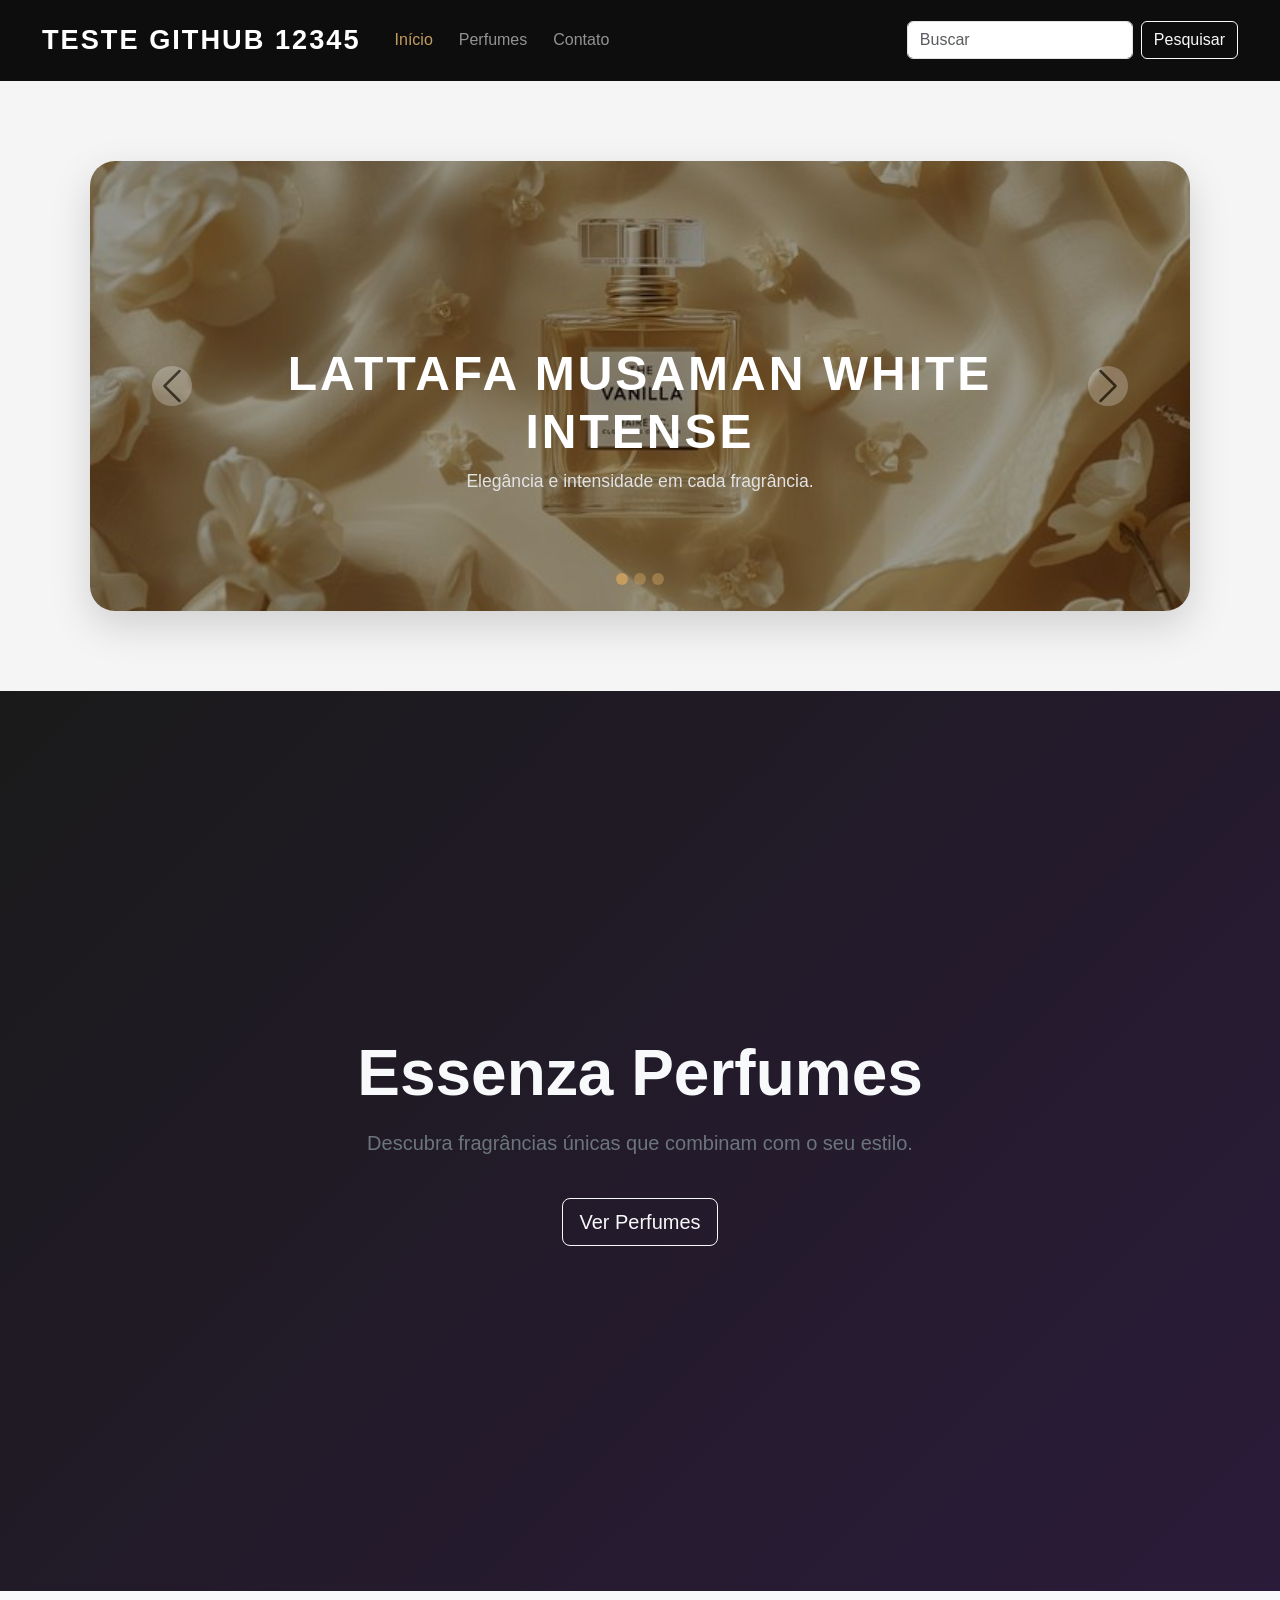
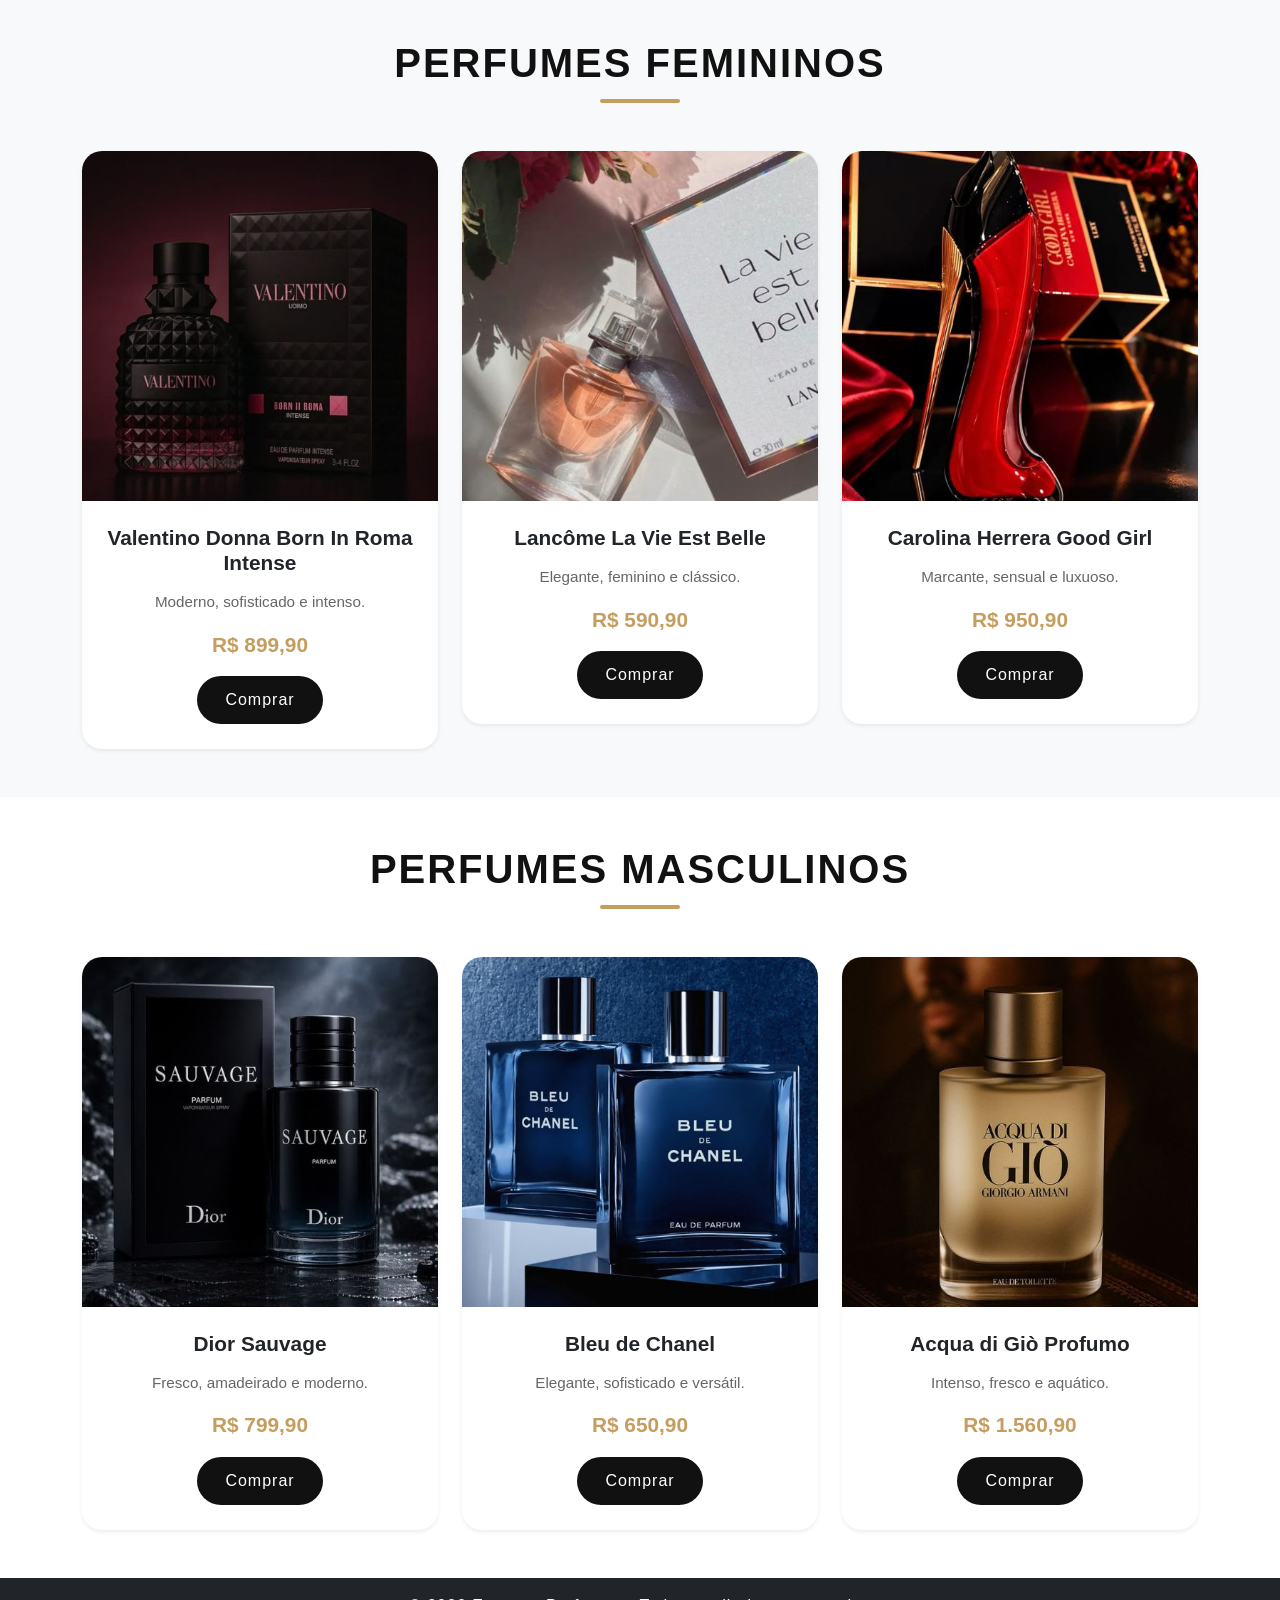
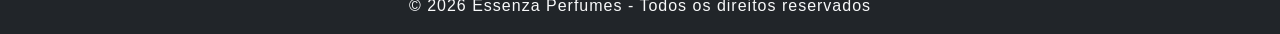
==== commit 1eeb452c: "teste github pages" ====
--- a/index.html
+++ b/index.html
@@ -4,7 +4,7 @@
 <head>
   <meta charset="UTF-8">
   <meta name="viewport" content="width=device-width, initial-scale=1.0">
-  <title>Essenza Perfumes</title>
+  <title>Essenza TESTE GITHUB 12345</title>
 
   <link href="https://cdn.jsdelivr.net/npm/bootstrap@5.3.8/dist/css/bootstrap.min.css" rel="stylesheet">
 
@@ -13,10 +13,11 @@
 </head>
 
 <body>
+  <!-- atualização -->
   <nav class="navbar navbar-expand-lg navbar-dark bg-dark">
     <div class="container-fluid">
 
-      <a class="navbar-brand fw-bold" href="./index.html">Essenza</a>
+      <a class="navbar-brand fw-bold" href="./index.html">TESTE GITHUB 12345</a>
 
       <button class="navbar-toggler" type="button" data-bs-toggle="collapse" data-bs-target="#menu">
         <span class="navbar-toggler-icon"></span>
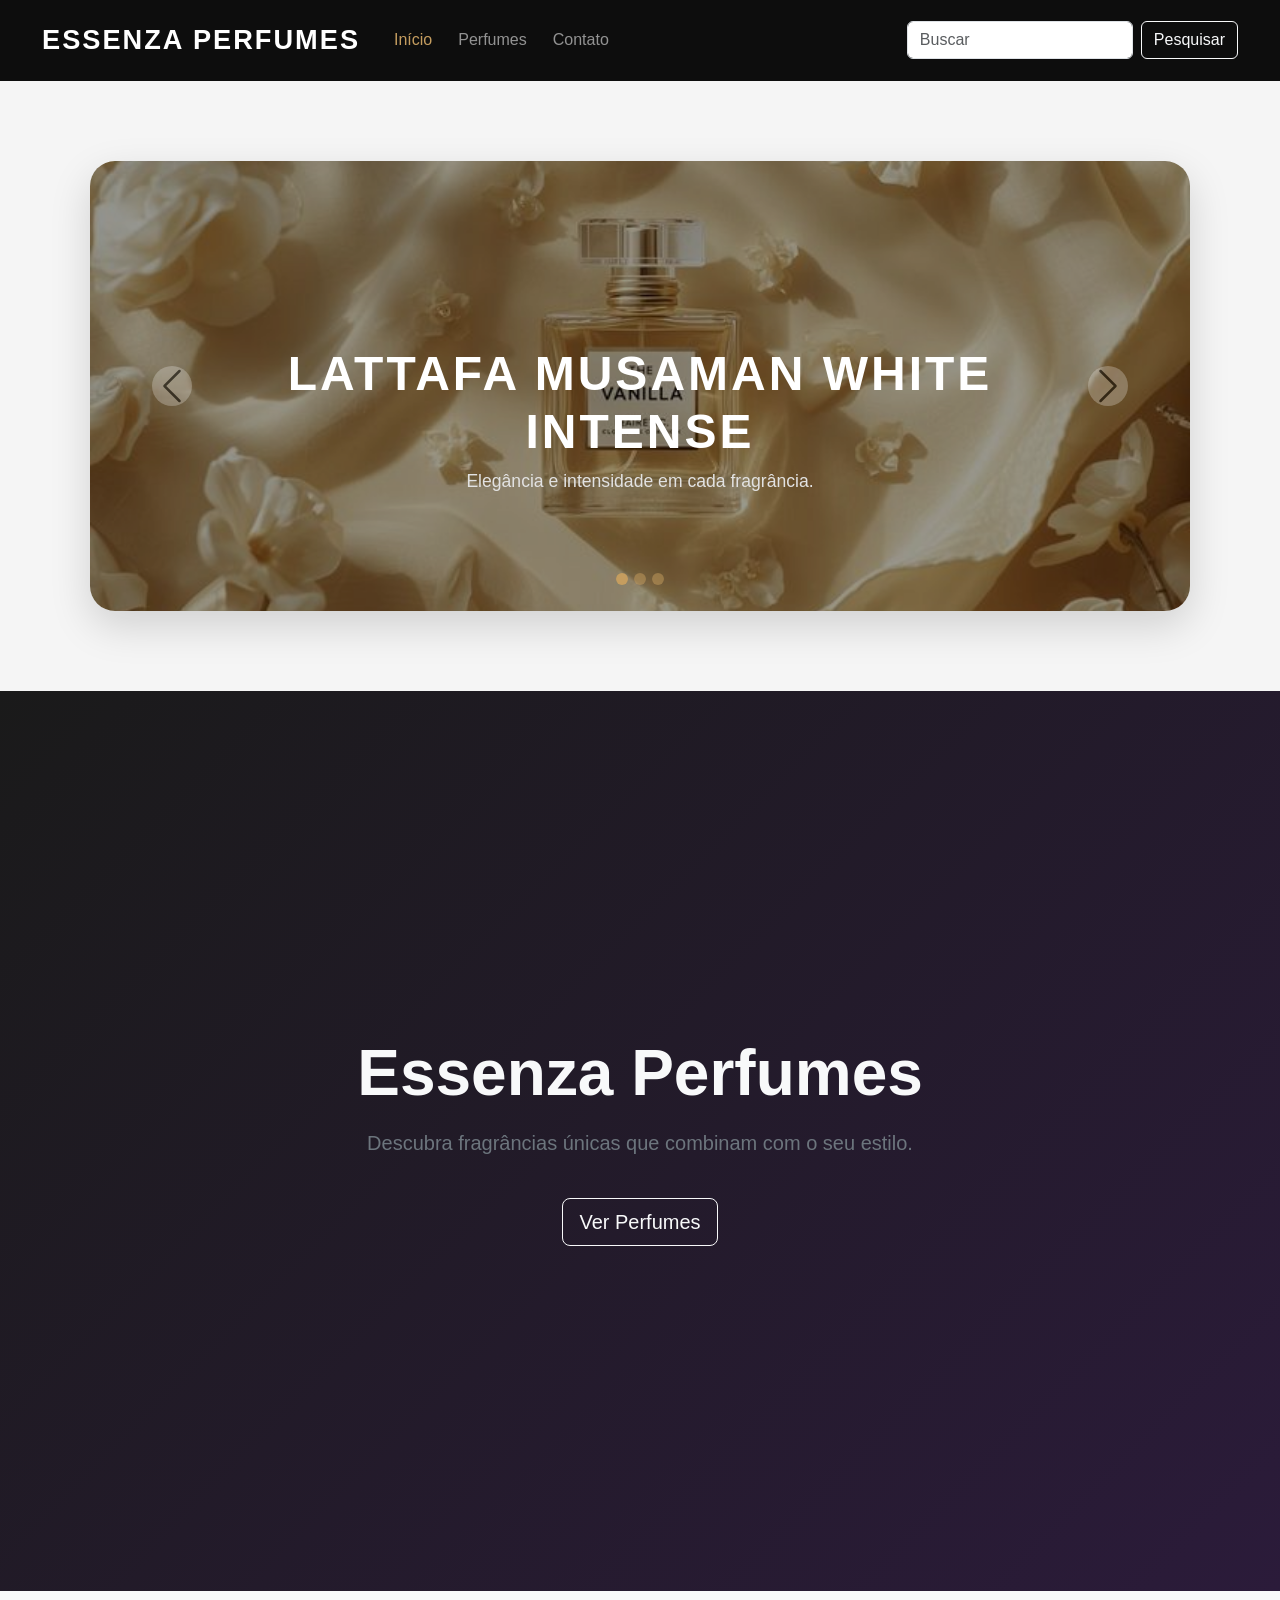
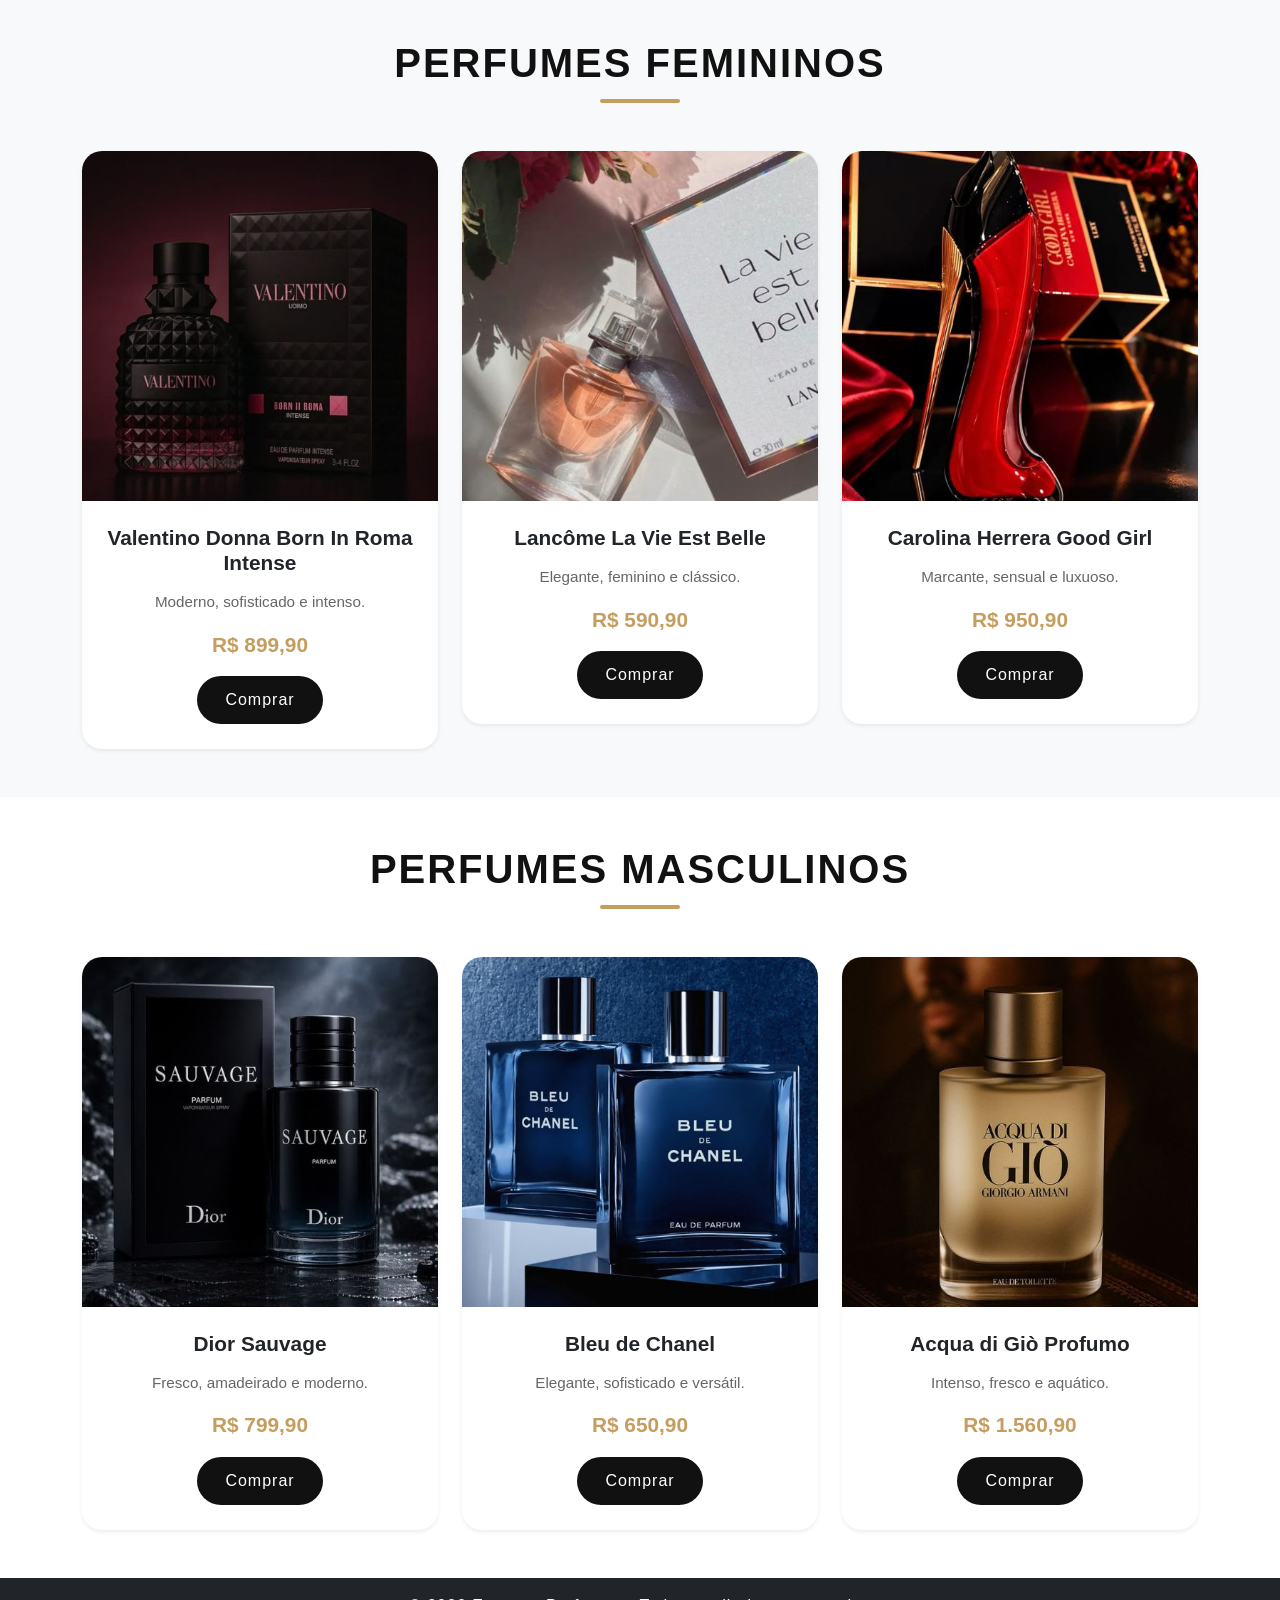
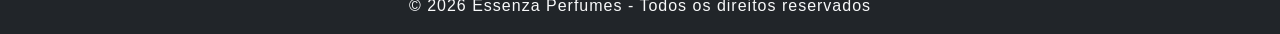
==== commit b22ef058: "ultima tentativa" ====
--- a/index.html
+++ b/index.html
@@ -4,12 +4,12 @@
 <head>
   <meta charset="UTF-8">
   <meta name="viewport" content="width=device-width, initial-scale=1.0">
-  <title>Essenza TESTE GITHUB 12345</title>
+  <title>Essenza Perfumes</title>
 
   <link href="https://cdn.jsdelivr.net/npm/bootstrap@5.3.8/dist/css/bootstrap.min.css" rel="stylesheet">
 
   <script src="https://cdn.jsdelivr.net/npm/bootstrap@5.3.8/dist/js/bootstrap.bundle.min.js"></script>
-  <link rel="stylesheet" href="../css/style.css">
+  <link rel="stylesheet" href="./css/style.css">
 </head>
 
 <body>
@@ -17,7 +17,7 @@
   <nav class="navbar navbar-expand-lg navbar-dark bg-dark">
     <div class="container-fluid">
 
-      <a class="navbar-brand fw-bold" href="./index.html">TESTE GITHUB 12345</a>
+      <a class="navbar-brand fw-bold" href="./index.html">Essenza Perfumes</a>
 
       <button class="navbar-toggler" type="button" data-bs-toggle="collapse" data-bs-target="#menu">
         <span class="navbar-toggler-icon"></span>
